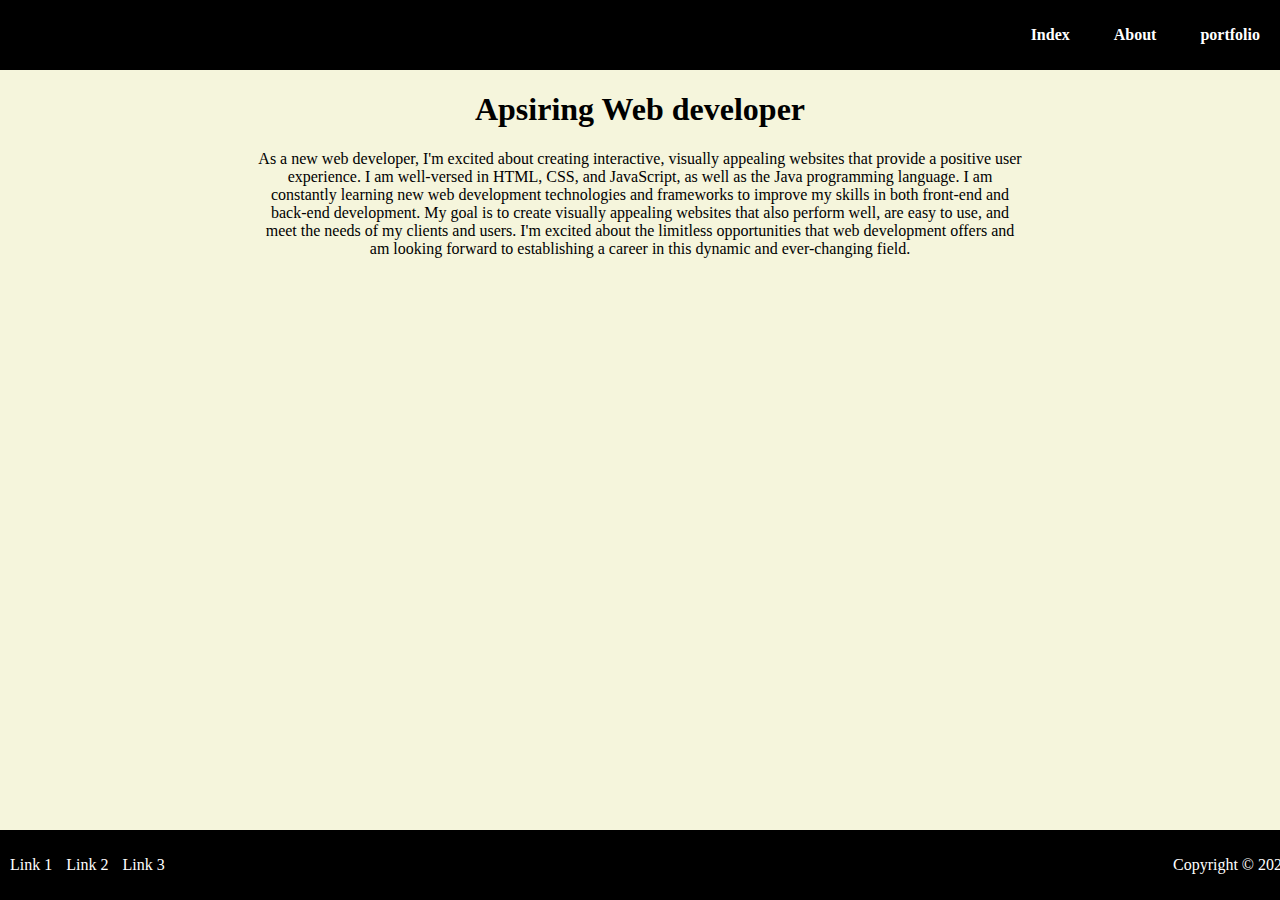
==== index.html @ e680e849 "k" ====
<!DOCTYPE html>
<html lang="en">

<head>
    <meta charset="UTF-8">
    <meta http-equiv="X-UA-Compatible" content="IE=edge">
    <meta name="viewport" content="width=device-width, initial-scale=1.0">
    <link rel="stylesheet" href="style.css">
    <link rel="stylesheet" href="javascript.js">
    <title>Index</title>
</head>

<body>
    <div class="nav">
        <nav>
            <ul>
                <li><a href="Index.html"> Index</a></li>
                <li><a href="about.html"> About</a></li>
                <li><a href="portfolio.html"> portfolio</a></li>
            </ul>
        </nav>
    </div>

    <div class="web-developer-info"> 
        <h1>Apsiring Web developer</h1>
        <p>As a new web developer, I'm excited about creating interactive, visually appealing websites that provide a positive user experience. I am well-versed in HTML, CSS, and JavaScript, as well as the Java programming language. I am constantly learning new web development technologies and frameworks to improve my skills in both front-end and back-end development. My goal is to create visually appealing websites that also perform well, are easy to use, and meet the needs of my clients and users. I'm excited about the limitless opportunities that web development offers and am looking forward to establishing a career in this dynamic and ever-changing field.</p>
    </div>

    <footer class="footer">
        <div>
            <a href="Index.html">Link 1</a>
            <a href="about.html">Link 2</a>
            <a href="portfolio.html">Link 3</a>
        </div>
        <div>
            <p>Copyright © 2023</p>
        </div>
    </footer>


</body>

</html>
---- style.css ----
/* Desktop CSS */
 @media screen and (min-width: 1024px) {
   /* Your CSS code for desktop goes here */
 }

 /* iPad CSS */
 @media screen and (min-width: 768px) and (max-width: 1023px) {
   /* Your CSS code for iPad goes here */
 }

 /* Phone CSS */
 @media screen and (max-width: 767px) {
   /* Your CSS code for phone goes here */
 }

 body {
   /*  background: linear-gradient(to bottom, #000000, #333333)*/
   background: beige;
   margin: 0;
   padding: 0;
   padding-bottom: 50px;
 }

.web-developer-info {
  width: 60%;
  margin: 0 auto;
  text-align: center;
}

.images { 
  display: block;
  margin: 0 auto;
}



 .nav {
   display: flex;
   background-color: #000;
   flex-direction: row-reverse;
   position: sticky;
   top: 0;
   align-items: center;
   width: 100%;
 }

 .nav li {
   list-style: none;
   display: inline-flex;
   margin: 0 10px;
 }

 .nav li a {
   padding: 10px;
   text-decoration: none;
   font-weight: bold;
   font-weight: bold;
   color: #fff;
   transition: all 0.3s ease-in-out;
 }

 .nav li a:hover {
   background-color: #fff;
   color: #000;
 }

 .nav li a .icon {
   margin-right: 5px;
 }










 .footer {
   display: flex;
   justify-content: space-between;
   align-items: center;
   background-color: #000;
   color: #fff;
   position: fixed;
   bottom: 0;
   width: 100%;
   padding: 10px;
   height: 50px;
 }

 /* Footer link styles */
 .footer a {
   color: #fff;
   text-decoration: none;
   margin-right: 10px;
 }

 /* Footer link hover styles */
 .footer a:hover {
   text-decoration: underline;
 }
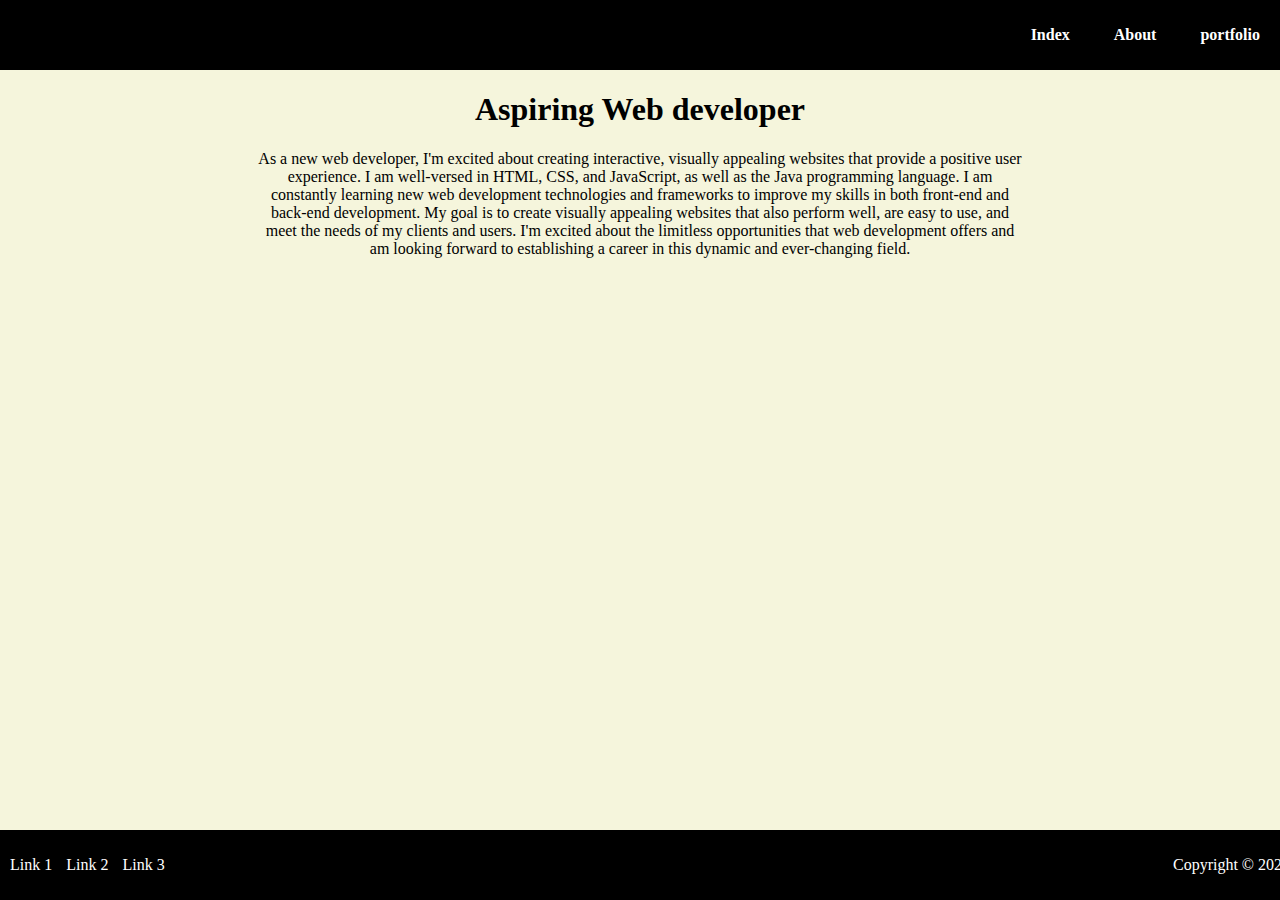
==== commit a7c3eb6c: "Update index.html" ====
--- a/index.html
+++ b/index.html
@@ -14,7 +14,7 @@
     <div class="nav">
         <nav>
             <ul>
-                <li><a href="Index.html"> Index</a></li>
+                <li><a href="index.html"> Index</a></li>
                 <li><a href="about.html"> About</a></li>
                 <li><a href="portfolio.html"> portfolio</a></li>
             </ul>
@@ -22,13 +22,13 @@
     </div>
 
     <div class="web-developer-info"> 
-        <h1>Apsiring Web developer</h1>
+        <h1>Aspiring Web developer</h1>
         <p>As a new web developer, I'm excited about creating interactive, visually appealing websites that provide a positive user experience. I am well-versed in HTML, CSS, and JavaScript, as well as the Java programming language. I am constantly learning new web development technologies and frameworks to improve my skills in both front-end and back-end development. My goal is to create visually appealing websites that also perform well, are easy to use, and meet the needs of my clients and users. I'm excited about the limitless opportunities that web development offers and am looking forward to establishing a career in this dynamic and ever-changing field.</p>
     </div>
 
     <footer class="footer">
         <div>
-            <a href="Index.html">Link 1</a>
+            <a href="index.html"">Link 1</a>
             <a href="about.html">Link 2</a>
             <a href="portfolio.html">Link 3</a>
         </div>
@@ -40,4 +40,4 @@
 
 </body>
 
-</html>+</html>
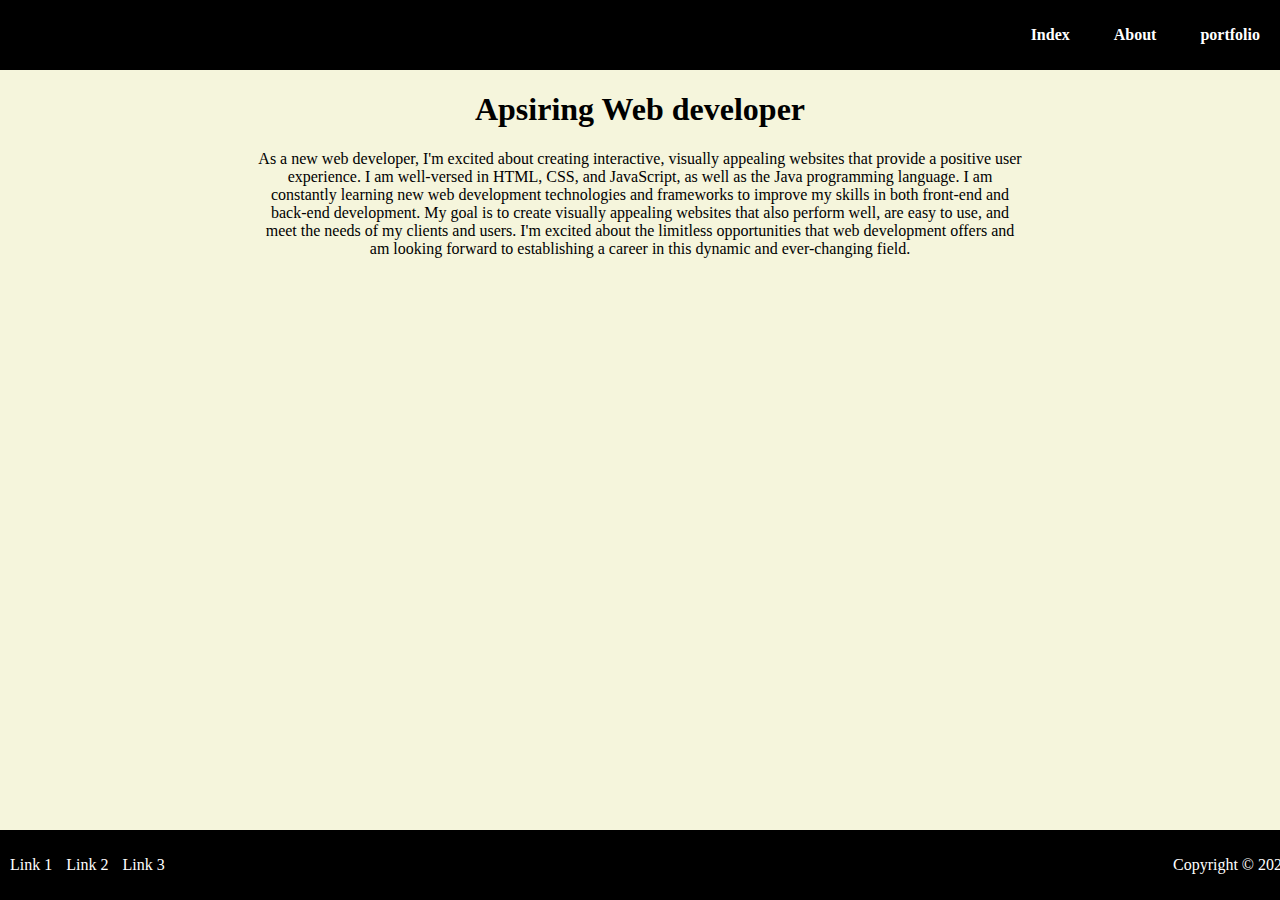
==== commit b9faf3e9: "something" ====
--- a/index.html
+++ b/index.html
@@ -22,13 +22,13 @@
     </div>
 
     <div class="web-developer-info"> 
-        <h1>Aspiring Web developer</h1>
+        <h1>Apsiring Web developer</h1>
         <p>As a new web developer, I'm excited about creating interactive, visually appealing websites that provide a positive user experience. I am well-versed in HTML, CSS, and JavaScript, as well as the Java programming language. I am constantly learning new web development technologies and frameworks to improve my skills in both front-end and back-end development. My goal is to create visually appealing websites that also perform well, are easy to use, and meet the needs of my clients and users. I'm excited about the limitless opportunities that web development offers and am looking forward to establishing a career in this dynamic and ever-changing field.</p>
     </div>
 
     <footer class="footer">
         <div>
-            <a href="index.html"">Link 1</a>
+            <a href="index.html">Link 1</a>
             <a href="about.html">Link 2</a>
             <a href="portfolio.html">Link 3</a>
         </div>
@@ -40,4 +40,4 @@
 
 </body>
 
-</html>
+</html>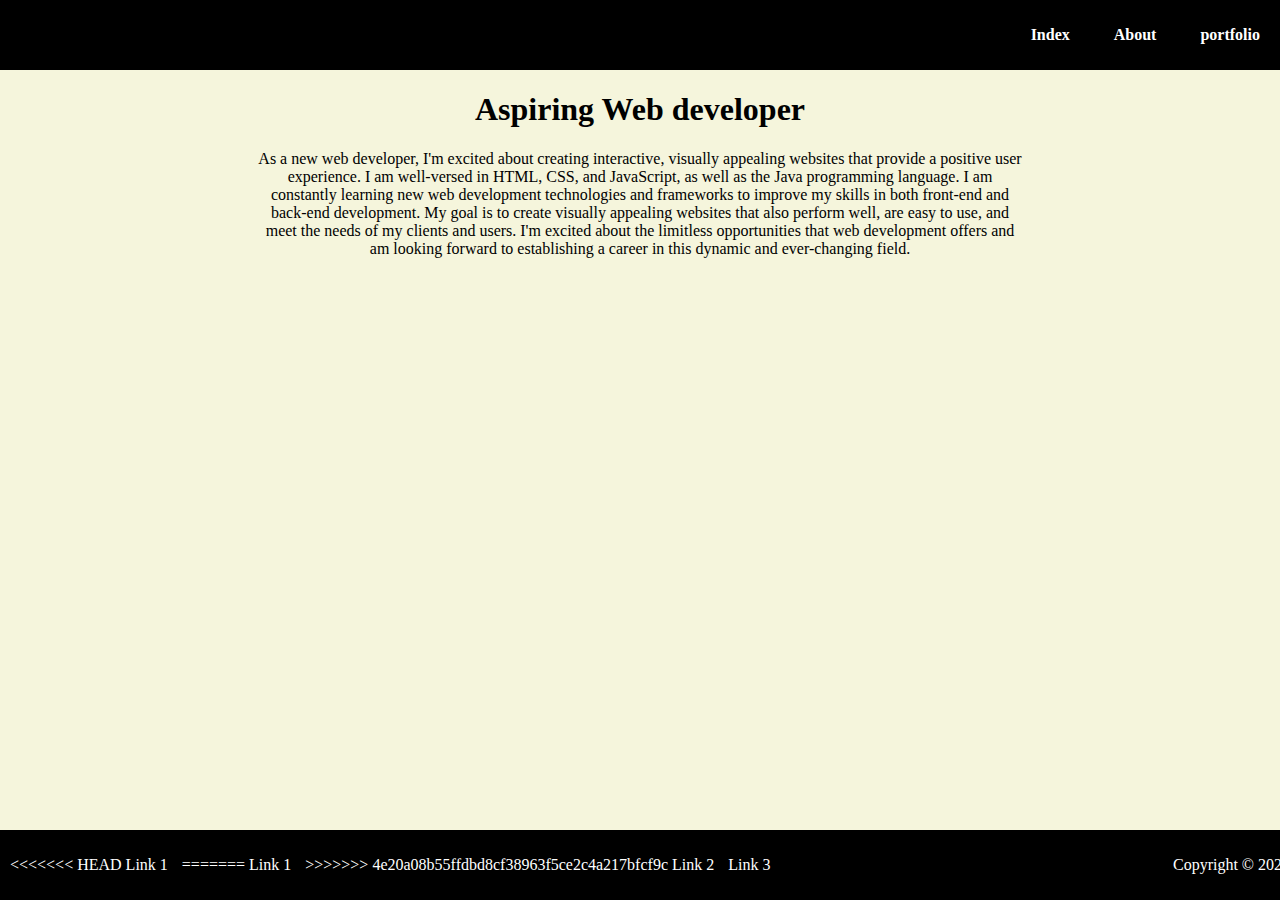
==== commit 0ef5684d: "Merge branch 'main' of github.com:Mohamed-Faki-Personal-Website/Personal-Website" ====
--- a/index.html
+++ b/index.html
@@ -22,13 +22,17 @@
     </div>
 
     <div class="web-developer-info"> 
-        <h1>Apsiring Web developer</h1>
+        <h1>Aspiring Web developer</h1>
         <p>As a new web developer, I'm excited about creating interactive, visually appealing websites that provide a positive user experience. I am well-versed in HTML, CSS, and JavaScript, as well as the Java programming language. I am constantly learning new web development technologies and frameworks to improve my skills in both front-end and back-end development. My goal is to create visually appealing websites that also perform well, are easy to use, and meet the needs of my clients and users. I'm excited about the limitless opportunities that web development offers and am looking forward to establishing a career in this dynamic and ever-changing field.</p>
     </div>
 
     <footer class="footer">
         <div>
+<<<<<<< HEAD
             <a href="index.html">Link 1</a>
+=======
+            <a href="index.html"">Link 1</a>
+>>>>>>> 4e20a08b55ffdbd8cf38963f5ce2c4a217bfcf9c
             <a href="about.html">Link 2</a>
             <a href="portfolio.html">Link 3</a>
         </div>
@@ -40,4 +44,4 @@
 
 </body>
 
-</html>+</html>
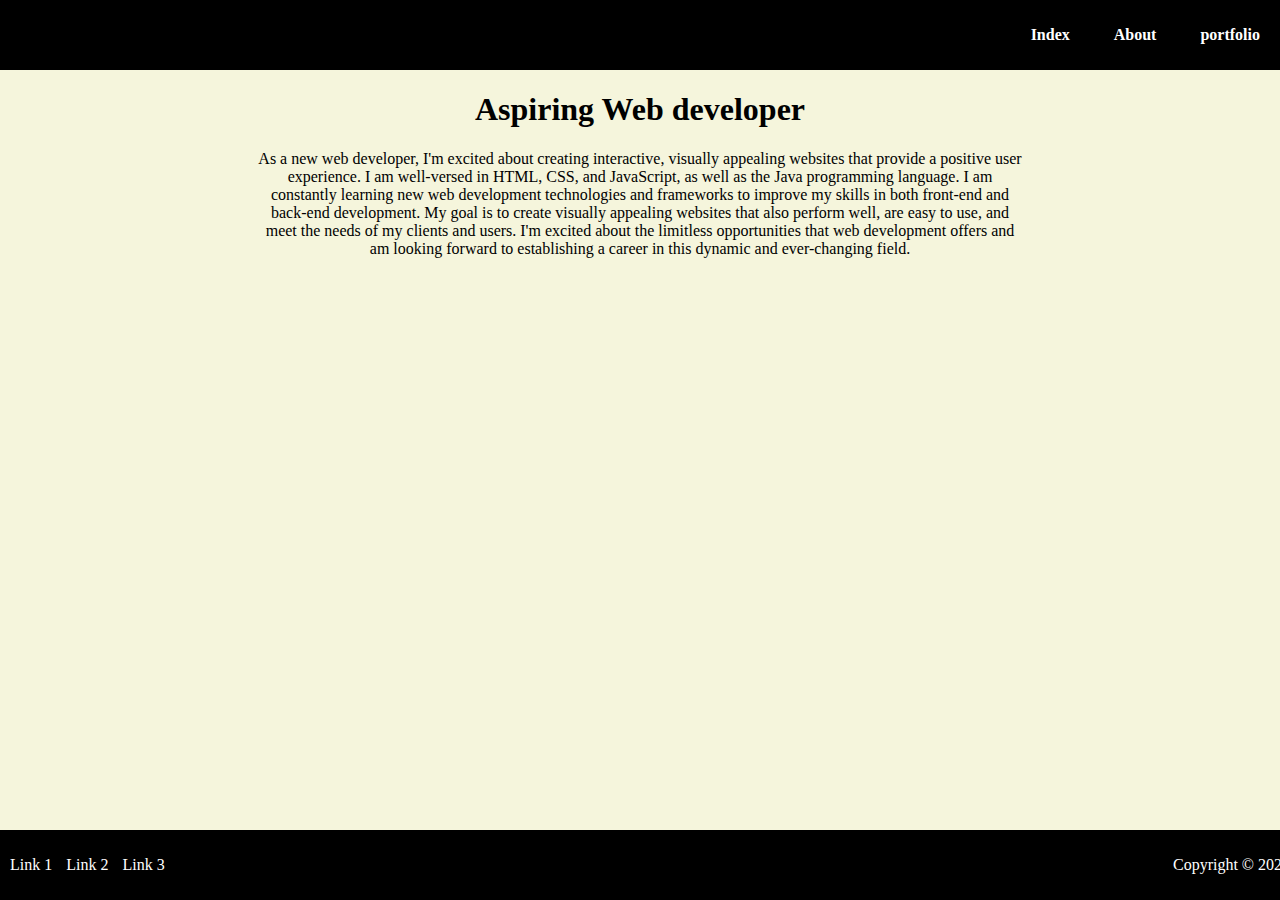
==== commit a01b943a: "lowercase index" ====
--- a/index.html
+++ b/index.html
@@ -28,11 +28,7 @@
 
     <footer class="footer">
         <div>
-<<<<<<< HEAD
             <a href="index.html">Link 1</a>
-=======
-            <a href="index.html"">Link 1</a>
->>>>>>> 4e20a08b55ffdbd8cf38963f5ce2c4a217bfcf9c
             <a href="about.html">Link 2</a>
             <a href="portfolio.html">Link 3</a>
         </div>
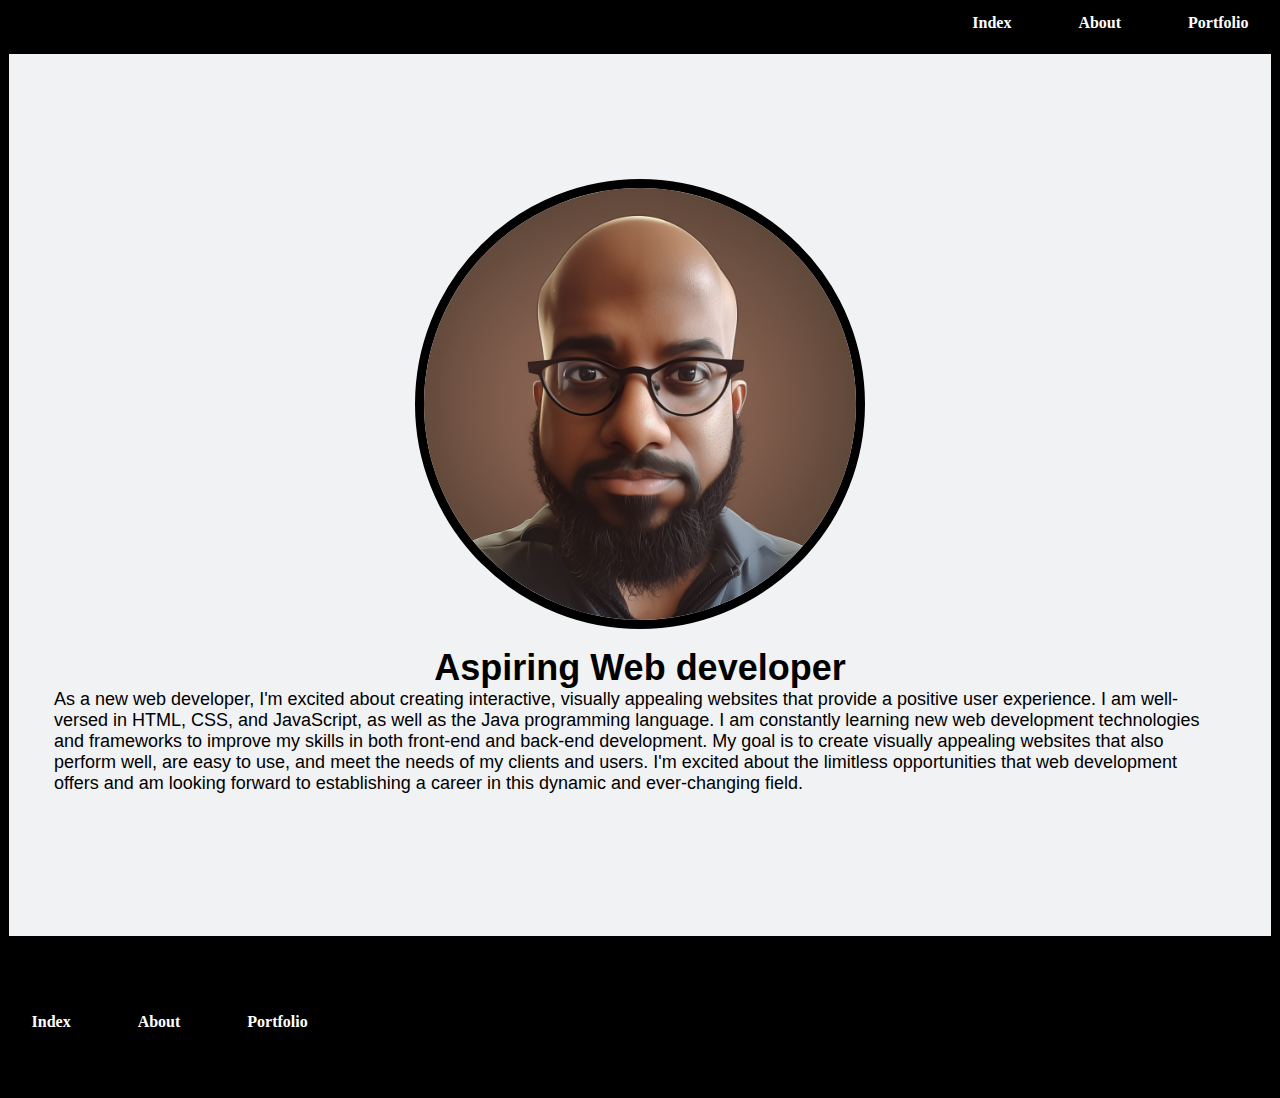
==== commit d76933e2: "Completly replaced about, index, style" ====
--- a/index.html
+++ b/index.html
@@ -1,43 +1,50 @@
-<!DOCTYPE html>
-<html lang="en">
-
-<head>
-    <meta charset="UTF-8">
-    <meta http-equiv="X-UA-Compatible" content="IE=edge">
-    <meta name="viewport" content="width=device-width, initial-scale=1.0">
-    <link rel="stylesheet" href="style.css">
-    <link rel="stylesheet" href="javascript.js">
-    <title>Index</title>
-</head>
-
-<body>
-    <div class="nav">
-        <nav>
-            <ul>
-                <li><a href="index.html"> Index</a></li>
-                <li><a href="about.html"> About</a></li>
-                <li><a href="portfolio.html"> portfolio</a></li>
-            </ul>
-        </nav>
-    </div>
-
-    <div class="web-developer-info"> 
-        <h1>Aspiring Web developer</h1>
-        <p>As a new web developer, I'm excited about creating interactive, visually appealing websites that provide a positive user experience. I am well-versed in HTML, CSS, and JavaScript, as well as the Java programming language. I am constantly learning new web development technologies and frameworks to improve my skills in both front-end and back-end development. My goal is to create visually appealing websites that also perform well, are easy to use, and meet the needs of my clients and users. I'm excited about the limitless opportunities that web development offers and am looking forward to establishing a career in this dynamic and ever-changing field.</p>
-    </div>
-
-    <footer class="footer">
-        <div>
-            <a href="index.html">Link 1</a>
-            <a href="about.html">Link 2</a>
-            <a href="portfolio.html">Link 3</a>
-        </div>
-        <div>
-            <p>Copyright © 2023</p>
-        </div>
-    </footer>
-
-
-</body>
-
-</html>
+<!DOCTYPE html>
+<html lang="en">
+
+<head>
+    <meta charset="UTF-8">
+    <meta http-equiv="X-UA-Compatible" content="IE=edge">
+    <meta name="viewport" content="width=device-width, initial-scale=1.0">
+    <link rel="stylesheet" href="style.css">
+    <title>portfolio</title>
+</head>
+
+<body>
+
+    <div class="nav">
+        <nav>
+            <ul>
+                <li><a href="index.html"> Index</a></li>
+                <li><a href="about.html"> About</a></li>
+                <li><a href="portfolio.html">Portfolio</a></li>
+            </ul>
+        </nav>
+    </div>
+
+    <div class="container">
+        <img id="myPhoto" src="MohamedF.png" alt="Photo Realistic Photo Of Mohamed Faki">
+
+        <div class="web-developer-info">
+            <h1>Aspiring Web developer</h1>
+            <p>As a new web developer, I'm excited about creating interactive, visually appealing websites that provide
+                a positive user experience. I am well-versed in HTML, CSS, and JavaScript, as well as the Java
+                programming language. I am constantly learning new web development technologies and frameworks to
+                improve my skills in both front-end and back-end development. My goal is to create visually appealing
+                websites that also perform well, are easy to use, and meet the needs of my clients and users. I'm
+                excited about the limitless opportunities that web development offers and am looking forward to
+                establishing a career in this dynamic and ever-changing field.</p>
+        </div>
+    </div>
+
+
+
+    <footer class="footer">
+        <ul>
+            <li><a href="index.html"> Index</a></li>
+            <li><a href="about.html"> About</a></li>
+            <li><a href="portfolio.html">Portfolio</a></li>
+        </ul>
+    </footer>
+
+
+</html>--- a/style.css
+++ b/style.css
@@ -1,103 +1,142 @@
- /* Desktop CSS */
- @media screen and (min-width: 1024px) {
-   /* Your CSS code for desktop goes here */
- }
-
- /* iPad CSS */
- @media screen and (min-width: 768px) and (max-width: 1023px) {
-   /* Your CSS code for iPad goes here */
- }
-
- /* Phone CSS */
- @media screen and (max-width: 767px) {
-   /* Your CSS code for phone goes here */
- }
-
- body {
-   /*  background: linear-gradient(to bottom, #000000, #333333)*/
-   background: beige;
-   margin: 0;
-   padding: 0;
-   padding-bottom: 50px;
- }
-
-.web-developer-info {
-  width: 60%;
-  margin: 0 auto;
-  text-align: center;
-}
-
-.images { 
-  display: block;
-  margin: 0 auto;
+* { 
+    margin: 0vmin;
+    padding: 0vmin;
+    box-sizing: border-box;
 }
 
 
+.nav {
+    display: flex;
+    position: relative;
+    flex-direction: row-reverse;
+    top: 0vmin;
+    position: sticky;
+    background-color: #000;
+}
 
- .nav {
-   display: flex;
-   background-color: #000;
-   flex-direction: row-reverse;
-   position: sticky;
-   top: 0;
-   align-items: center;
-   width: 100%;
- }
+.nav li { 
+    list-style: none;
+    display: inline-flex;
+    margin: 0vmin 2vmin;
+}
 
- .nav li {
-   list-style: none;
-   display: inline-flex;
-   margin: 0 10px;
- }
+.nav li a { 
+    padding: 1.5vmin;
+    text-decoration: none;
+    font-weight: bold;
+    color: #fff;
+    transition: all 0.3s ease-in-out;
+}
 
- .nav li a {
-   padding: 10px;
-   text-decoration: none;
-   font-weight: bold;
-   font-weight: bold;
-   color: #fff;
-   transition: all 0.3s ease-in-out;
- }
+.nav li a:hover {
+    background-color: #fff;
+    color: #000;
+  }
 
- .nav li a:hover {
-   background-color: #fff;
-   color: #000;
- }
+  .container {
+    position: relative;
+    align-items: center;
+    justify-content: center;
+    box-sizing: border-box;
+    flex-direction: column;
+    display: flex;
+    background-color: #f1f2f3;
+    border: 1vmin solid black;
+    height: 100vh;
+    width: 100%;
+    padding: 3vmin;
+}
 
- .nav li a .icon {
-   margin-right: 5px;
- }
+.noteCard { 
+    display: flex;
+    position: relative;
+    flex-direction: row;
+    flex-wrap: wrap;
+    justify-content:flex-start;
+    height: 75vmin;
+    width: 100vmin;
+    border: 3px solid blue;
+    margin: 20px;
+}
+
+.innerNoteCardLeft { 
+    position: relative;
+    height: 100%;
+    width: 100%;
+    border: 3px solid green;
+    flex-grow: 1;
+
+}
+.innerNoteCardRight { 
+    position: relative;
+    height: 50%;
+    width: 100%;
+    width: 100vmin;
+    border: 3px solid red
+
+}
+
+.noteCard2 { 
+    display: flex;
+    position: relative;
+    height: 100vmin;
+    width:  75vmin;
+    border: 3px solid black;
+}
+
+.noteCard3 { 
+    display: flex;
+    position: relative;
+    height:  100vmin;
+    width:  75vmin;
+    border: 3px solid black;
+}
+
+#myPhoto { 
+    width: 50vmin;
+    border-radius: 50%;
+    border: 1vmin solid black;
+  }
+
+  .web-developer-info { 
+    font-size: clamp(2vmin, 3vmin, 100%);
+    font-family: 'Roboto', sans-serif;
+    display: flex;    
+    position: relative;
+    justify-content: center;
+    align-items: center;
+    flex-direction: column;
+    padding: 2vmin;
+    width: 100%;
+    padding: 2vmin;
+
+  }
 
 
+  .footer {
+    display: flex;
+    position: relative;
+    flex-direction: column;
+    bottom: 0vmin;
+    background-color: #000;
+}
 
+.footer li { 
+    list-style: none;
+    display: inline-flex;
+    margin: 6vmin 2vmin;
+}
 
+.footer li a { 
+    padding: 1.5vmin;
+    text-decoration: none;
+    font-weight: bold;
+    color: #fff;
+    transition: all 0.3s ease-in-out;
+}
 
+.footer li a:hover {
+    background-color: #fff;
+    color: #000;
+  }
 
-
-
-
-
- .footer {
-   display: flex;
-   justify-content: space-between;
-   align-items: center;
-   background-color: #000;
-   color: #fff;
-   position: fixed;
-   bottom: 0;
-   width: 100%;
-   padding: 10px;
-   height: 50px;
- }
-
- /* Footer link styles */
- .footer a {
-   color: #fff;
-   text-decoration: none;
-   margin-right: 10px;
- }
-
- /* Footer link hover styles */
- .footer a:hover {
-   text-decoration: underline;
- }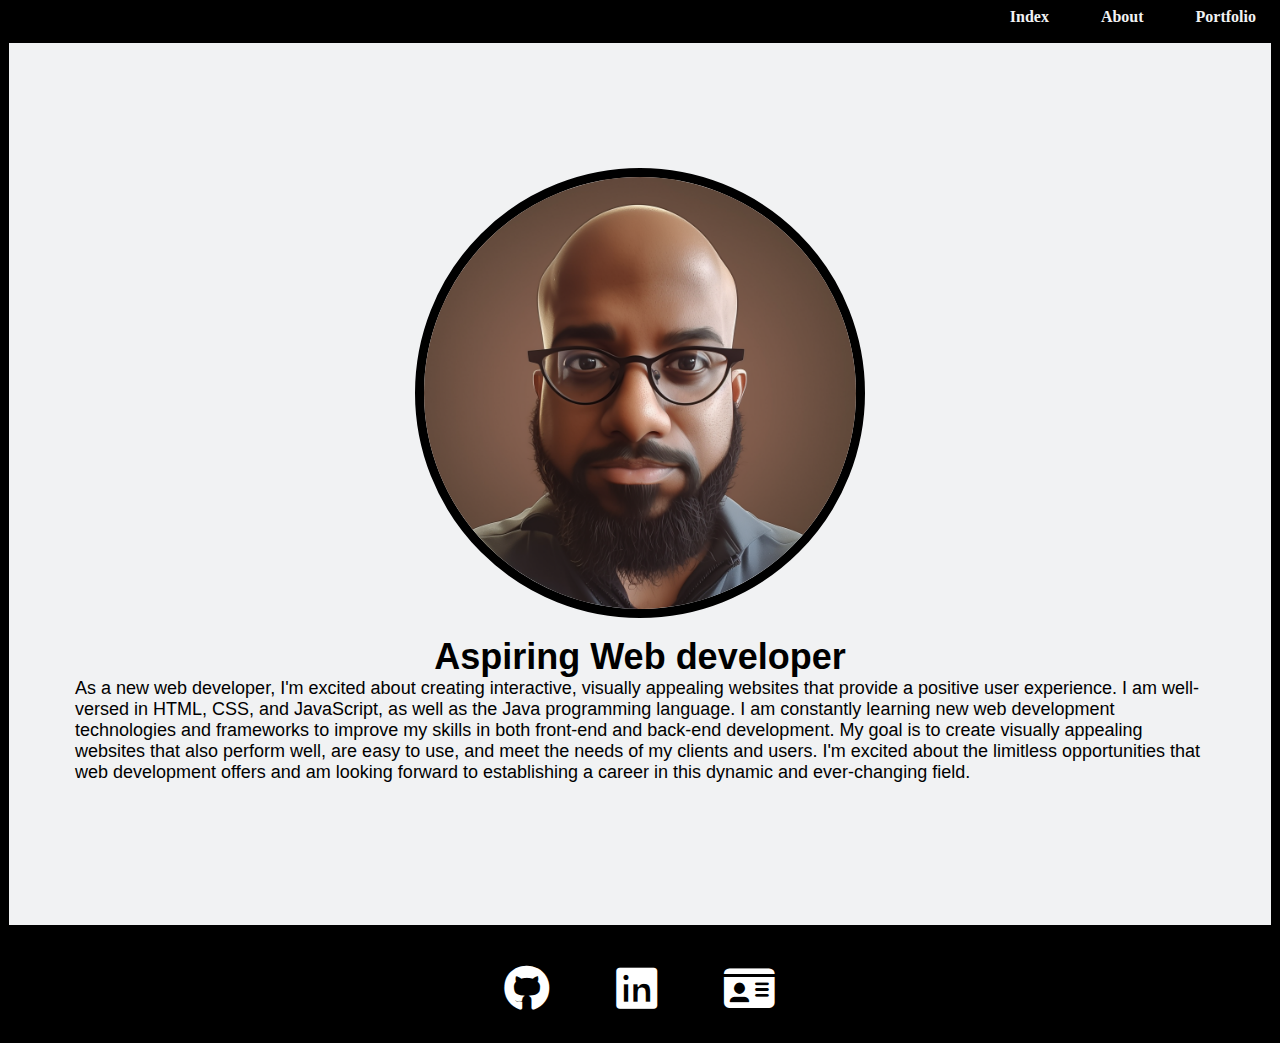
==== commit e73d6ae9: "updates contact and js" ====
--- a/index.html
+++ b/index.html
@@ -6,10 +6,15 @@
     <meta http-equiv="X-UA-Compatible" content="IE=edge">
     <meta name="viewport" content="width=device-width, initial-scale=1.0">
     <link rel="stylesheet" href="style.css">
+    <link rel="stylesheet" href="https://cdnjs.cloudflare.com/ajax/libs/font-awesome/6.1.0/css/all.min.css" crossorigin="anonymous">
+    <link rel="stylesheet" href="javascript.js">
+
     <title>portfolio</title>
 </head>
 
 <body>
+    
+    <!-- testing -->
 
     <div class="nav">
         <nav>
@@ -40,11 +45,12 @@
 
     <footer class="footer">
         <ul>
-            <li><a href="index.html"> Index</a></li>
-            <li><a href="about.html"> About</a></li>
-            <li><a href="portfolio.html">Portfolio</a></li>
+            
+            <li><a href="https://github.com/MohamedFaki" target="_blank" class="fab fa-github icon"></a></li>
+            <li><a href="https://www.linkedin.com/in/mohamed-f-4028b226b/" target="_blank" class="fab fa-linkedin icon"></a></li>
+            <li><a href="contact.html" target="_blank" class="fa-solid fa-id-card icon"></a></li>
         </ul>
     </footer>
 
-
+</body>
 </html>--- a/style.css
+++ b/style.css
@@ -1,7 +1,12 @@
-* { 
-    margin: 0vmin;
-    padding: 0vmin;
+* {
+    margin: 0rem;
+    padding: 0rem;
     box-sizing: border-box;
+}
+
+body {
+    width: 100%;
+    min-height: 100vh;
 }
 
 
@@ -9,31 +14,32 @@
     display: flex;
     position: relative;
     flex-direction: row-reverse;
-    top: 0vmin;
+    top: 0;
     position: sticky;
     background-color: #000;
+    z-index: 1;
 }
 
-.nav li { 
+.nav li {
     list-style: none;
     display: inline-flex;
-    margin: 0vmin 2vmin;
+    margin: 0rem 1rem;
 }
 
-.nav li a { 
-    padding: 1.5vmin;
+.nav li a {
+    padding: .5rem;
     text-decoration: none;
     font-weight: bold;
-    color: #fff;
+    color: #f1f2f3;
     transition: all 0.3s ease-in-out;
 }
 
 .nav li a:hover {
-    background-color: #fff;
+    background-color: #f1f2f3;
     color: #000;
-  }
+}
 
-  .container {
+.container {
     position: relative;
     align-items: center;
     justify-content: center;
@@ -44,64 +50,56 @@
     border: 1vmin solid black;
     height: 100vh;
     width: 100%;
-    padding: 3vmin;
+    padding: 3rem;
 }
 
-.noteCard { 
+.card {
     display: flex;
-    position: relative;
-    flex-direction: row;
-    flex-wrap: wrap;
-    justify-content:flex-start;
-    height: 75vmin;
-    width: 100vmin;
-    border: 3px solid blue;
-    margin: 20px;
+    margin: 20px auto;
+    max-width: 800px;
+    box-shadow: 0 4px 6px rgba(0, 0, 0, 0.1);
+    border-radius: 5px;
+    overflow: hidden;
 }
 
-.innerNoteCardLeft { 
-    position: relative;
-    height: 100%;
-    width: 100%;
-    border: 3px solid green;
-    flex-grow: 1;
 
-}
-.innerNoteCardRight { 
-    position: relative;
-    height: 50%;
-    width: 100%;
-    width: 100vmin;
-    border: 3px solid red
 
+.cardImage {
+    flex: 1;
 }
 
-.noteCard2 { 
-    display: flex;
-    position: relative;
-    height: 100vmin;
-    width:  75vmin;
-    border: 3px solid black;
+.cardImage img {
+    width: 100%;
+    height: 100%;
 }
 
-.noteCard3 { 
-    display: flex;
-    position: relative;
-    height:  100vmin;
-    width:  75vmin;
-    border: 3px solid black;
+.cardContent {
+    flex: 2;
+    padding: 20px;
 }
 
-#myPhoto { 
+.cardContent h2 {
+    margin: 0;
+    font-size: 24px;
+}
+
+.cardContent p {
+    margin-top: 10px;
+    font-size: 16px;
+    line-height: 1.4;
+}
+
+#myPhoto {
     width: 50vmin;
     border-radius: 50%;
     border: 1vmin solid black;
-  }
+}
 
-  .web-developer-info { 
+
+.web-developer-info {
     font-size: clamp(2vmin, 3vmin, 100%);
     font-family: 'Roboto', sans-serif;
-    display: flex;    
+    display: flex;
     position: relative;
     justify-content: center;
     align-items: center;
@@ -110,25 +108,26 @@
     width: 100%;
     padding: 2vmin;
 
-  }
+}
 
 
-  .footer {
+.footer {
     display: flex;
     position: relative;
+    align-items: center;
     flex-direction: column;
     bottom: 0vmin;
-    background-color: #000;
+    background-color: black;
 }
 
-.footer li { 
+.footer li {
     list-style: none;
     display: inline-flex;
-    margin: 6vmin 2vmin;
+    margin: 1rem 1rem;
 }
 
-.footer li a { 
-    padding: 1.5vmin;
+.footer li a {
+    padding: 1rem;
     text-decoration: none;
     font-weight: bold;
     color: #fff;
@@ -136,7 +135,10 @@
 }
 
 .footer li a:hover {
-    background-color: #fff;
+    background-color: #444;
     color: #000;
-  }
+}
 
+.icon { 
+    font-size: 5vmin;
+}
